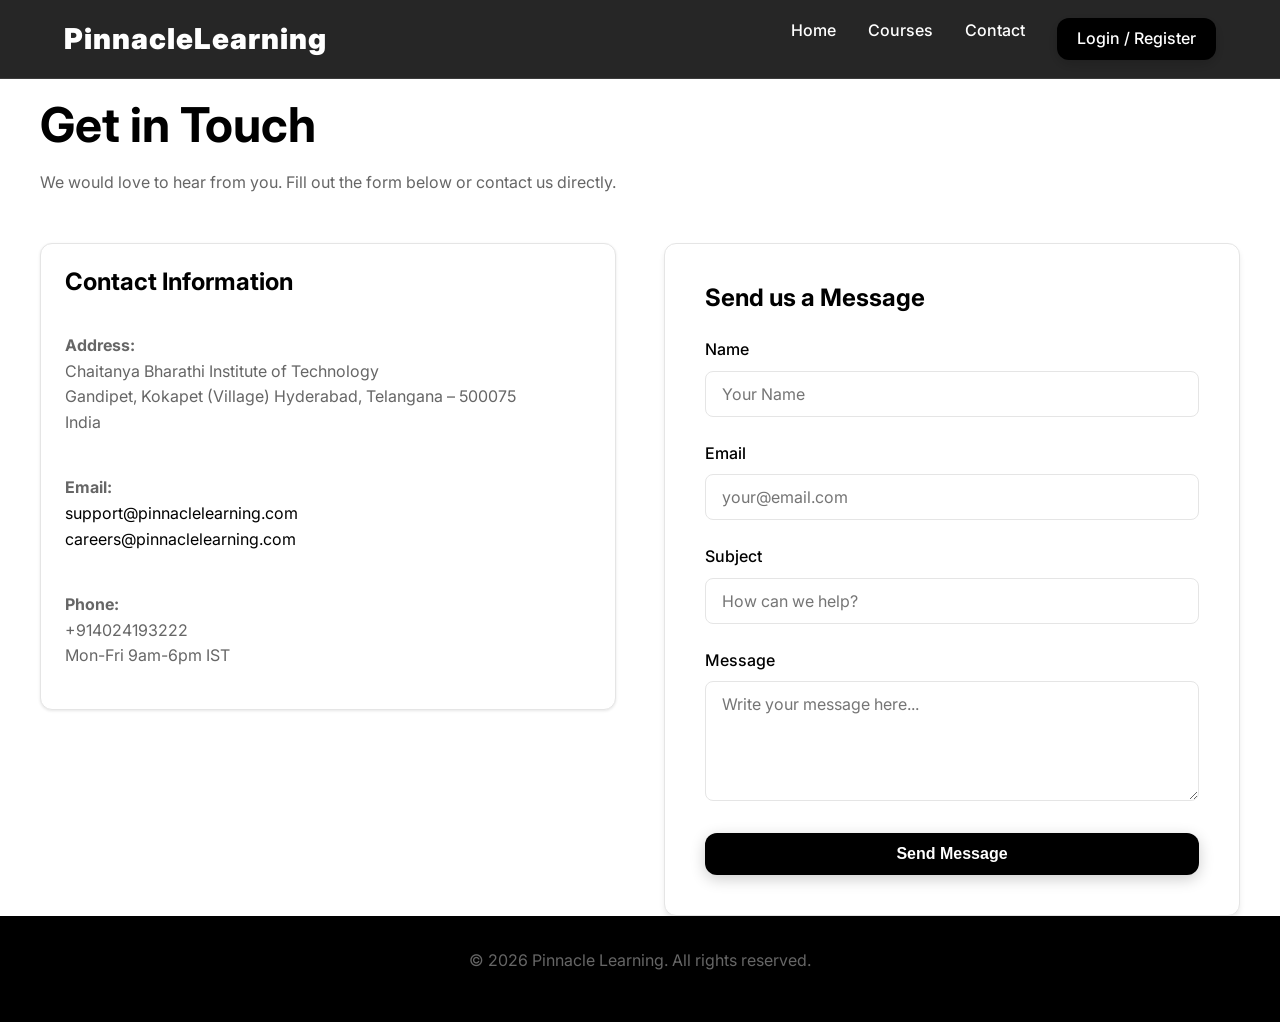
==== contact.html @ 9709eef1 "first commit" ====
<!DOCTYPE html>
<html lang="en">

<head>
    <meta charset="UTF-8">
    <meta name="viewport" content="width=device-width, initial-scale=1.0">
    <title>Contact Us | Pinnacle Learning</title>
    <link rel="stylesheet" href="styles.css">
    <link href="https://fonts.googleapis.com/css2?family=Inter:wght@400;500;600;700;800&display=swap" rel="stylesheet">
</head>

<body>
    <nav class="navbar">
        <a href="index.html" class="logo">PinnacleLearning</a>
        <ul class="nav-links">
            <li><a href="index.html">Home</a></li>
            <li><a href="courses.html">Courses</a></li>
            <li><a href="contact.html">Contact</a></li>
            <li><a href="register.html" class="btn btn-primary" style="padding: 0.5rem 1.25rem;">Login / Register</a>
            </li>
        </ul>
    </nav>

    <main class="container">
        <h1>Get in Touch</h1>
        <p style="margin-bottom: 3rem;">We would love to hear from you. Fill out the form below or contact us directly.
        </p>

        <div class="grid-2-col">
            <!-- Contact Information -->
            <div>
                <div class="card" style="margin-bottom: 2rem;">
                    <h3 style="color: var(--primary);">Contact Information</h3>

                    <div style="margin-top: 1.5rem;">
                        <p><strong>Address:</strong><br>Chaitanya Bharathi Institute of Technology<br>Gandipet, Kokapet
                            (Village)
                            Hyderabad, Telangana – 500075<br>India</p>
                    </div>

                    <div style="margin-top: 1.5rem;">
                        <p><strong>Email:</strong><br><a href="mailto:support@pinnaclelearning.com"
                                style="color: var(--text-main); text-decoration: none;">support@pinnaclelearning.com</a><br><a
                                href="mailto:careers@pinnaclelearning.com"
                                style="color: var(--text-main); text-decoration: none;">careers@pinnaclelearning.com</a>
                        </p>
                    </div>

                    <div style="margin-top: 1.5rem;">
                        <p><strong>Phone:</strong><br>+914024193222<br>Mon-Fri 9am-6pm IST</p>
                    </div>
                </div>
            </div>

            <!-- Inquiry Form -->
            <div class="form-container">
                <h3>Send us a Message</h3>
                <form
                    onsubmit="event.preventDefault(); alert('Your message has been sent successfully! We will get back to you shortly.'); this.reset();"
                    style="margin-top: 1.5rem;">
                    <div class="form-group">
                        <label for="contactName">Name</label>
                        <input type="text" id="contactName" class="form-control" placeholder="Your Name" required>
                    </div>

                    <div class="form-group">
                        <label for="contactEmail">Email</label>
                        <input type="email" id="contactEmail" class="form-control" placeholder="your@email.com"
                            required>
                    </div>

                    <div class="form-group">
                        <label for="contactSubject">Subject</label>
                        <input type="text" id="contactSubject" class="form-control" placeholder="How can we help?"
                            required>
                    </div>

                    <div class="form-group">
                        <label for="contactMessage">Message</label>
                        <textarea id="contactMessage" class="form-control" placeholder="Write your message here..."
                            required></textarea>
                    </div>

                    <button type="submit" class="btn btn-primary" style="width: 100%;">Send Message</button>
                </form>
            </div>
        </div>
    </main>

    <footer>
        <p>&copy; 2026 Pinnacle Learning. All rights reserved.</p>
    </footer>
</body>

</html>
---- styles.css ----
:root {
  --primary: #000000;
  --primary-hover: #333333;
  --secondary: #666666;
  --dark: #000000;
  --dark-glass: rgba(0, 0, 0, 0.85);
  --light: #ffffff;
  --card-bg: #ffffff;
  --text-main: #000000;
  --text-muted: #666666;
  --border: #e5e5e5;
  --shadow-sm: 0 1px 3px rgba(0, 0, 0, 0.1);
  --shadow-md: 0 4px 6px -1px rgba(0, 0, 0, 0.1);
  --shadow-lg: 0 10px 15px -3px rgba(0, 0, 0, 0.1);
  --radius: 12px;
  --transition: all 0.3s ease;
}

* {
  margin: 0;
  padding: 0;
  box-sizing: border-box;
}

body {
  font-family: 'Inter', system-ui, -apple-system, sans-serif;
  background-color: var(--light);
  color: var(--text-main);
  line-height: 1.6;
}

/* Typography */
h1,
h2,
h3,
h4 {
  color: var(--dark);
  font-weight: 700;
  line-height: 1.2;
}

h1 {
  font-size: 3rem;
  margin-bottom: 1rem;
}

h2 {
  font-size: 2.25rem;
  margin-bottom: 1.5rem;
}

h3 {
  font-size: 1.5rem;
  margin-bottom: 0.75rem;
}

p {
  margin-bottom: 1rem;
  color: var(--text-muted);
}

/* Navigation */
.navbar {
  position: fixed;
  top: 0;
  width: 100%;
  background: var(--dark-glass);
  backdrop-filter: blur(10px);
  -webkit-backdrop-filter: blur(10px);
  z-index: 1000;
  display: flex;
  justify-content: space-between;
  align-items: center;
  padding: 1rem 5%;
  border-bottom: 1px solid rgba(255, 255, 255, 0.1);
}

.logo {
  font-size: 1.8rem;
  font-weight: 900;
  letter-spacing: 1px;
  color: white;
  text-decoration: none;
  position: relative;
  transition: all 0.3s ease;
}

.nav-links {
  display: flex;
  gap: 2rem;
  list-style: none;
}

.nav-links a {
  color: #ffffff;
  text-decoration: none;
  font-weight: 500;
  transition: var(--transition);
  position: relative;
}

.nav-links a::after {
  content: '';
  position: absolute;
  width: 0;
  height: 2px;
  bottom: -4px;
  left: 0;
  background: var(--primary);
  transition: var(--transition);
}

.nav-links a:hover {
  color: #fff;
}

.nav-links a:hover::after {
  width: 100%;
}

/* Main Layout */
main {
  padding-top: 80px;
  /* Account for fixed navbar */
  min-height: 100vh;
}

.container {
  max-width: 1200px;
  margin: 0 auto;
  padding-top: 6rem;
}

/* Hero Section */
.hero {
  height: 90vh;
  display: flex;
  align-items: center;
  justify-content: center;
  text-align: center;
  background: linear-gradient(rgba(0, 0, 0, 0.8), rgba(0, 0, 0, 0.9)),
    url('https://images.unsplash.com/photo-1516321497487-e288fb19713f?ixlib=rb-4.0.3&auto=format&fit=crop&w=2070&q=80') center/cover;
  color: white;
  padding: 0 2rem;
}

.hero h1 {
  color: white;
}

.hero p {
  color: #cccccc;
  font-size: 1.25rem;
  max-width: 600px;
  margin: 0 auto 2rem;
}

/* Buttons */
.btn {
  display: inline-block;
  padding: 0.75rem 1.5rem;
  border-radius: var(--radius);
  font-weight: 600;
  text-decoration: none;
  cursor: pointer;
  transition: var(--transition);
  border: none;
  font-size: 1rem;
}

.btn-primary {
  background: var(--primary);
  color: white;
  box-shadow: 0 4px 15px rgba(0, 0, 0, 0.2);
}

.btn-primary:hover {
  transform: translateY(-2px);
  box-shadow: 0 6px 20px rgba(0, 0, 0, 0.3);
  color: white;
  background: var(--primary-hover);
}

.btn-outline {
  background: transparent;
  color: var(--primary);
  border: 2px solid var(--primary);
}

.btn-outline:hover {
  background: var(--primary);
  color: white;
}

/* Grid System */
.grid-system {
  display: grid;
  grid-template-columns: repeat(auto-fit, minmax(320px, 1fr));
  gap: 2rem;
  padding-bottom: 3rem;
}

.grid-2-col {
  display: grid;
  grid-template-columns: 1fr 1fr;
  gap: 3rem;
}

/* Cards */
.card {
  background: var(--card-bg);
  border-radius: var(--radius);
  padding: 1.5rem;
  box-shadow: var(--shadow-sm);
  transition: var(--transition);
  border: 1px solid var(--border);
  display: flex;
  flex-direction: column;
}

.card:hover {
  transform: translateY(-5px);
  box-shadow: var(--shadow-lg);
}

.card-img {
  width: 100%;
  height: 200px;
  object-fit: cover;
  border-radius: calc(var(--radius) - 4px);
  margin-bottom: 1.5rem;
}

.card-meta {
  display: flex;
  justify-content: space-between;
  align-items: center;
  margin-top: auto;
  padding-top: 1.5rem;
  border-top: 1px solid var(--border);
}

.price {
  font-size: 1.25rem;
  font-weight: 700;
  color: var(--primary);
}

.rating {
  color: var(--primary);
  font-weight: 600;
}

/* Form Styles */
.form-container {
  background: var(--card-bg);
  padding: 2.5rem;
  border-radius: var(--radius);
  box-shadow: var(--shadow-md);
  border: 1px solid var(--border);
}

.form-group {
  margin-bottom: 1.5rem;
}

.form-group label {
  display: block;
  margin-bottom: 0.5rem;
  font-weight: 500;
  color: var(--text-main);
}

.form-control {
  width: 100%;
  padding: 0.75rem 1rem;
  border: 1px solid var(--border);
  border-radius: 8px;
  font-family: inherit;
  font-size: 1rem;
  transition: var(--transition);
  background: var(--light);
}

.form-control:focus {
  outline: none;
  border-color: var(--primary);
  box-shadow: 0 0 0 3px rgba(0, 0, 0, 0.1);
  background: white;
}

textarea.form-control {
  min-height: 120px;
  resize: vertical;
}

.error-message {
  color: #ef4444;
  font-size: 0.875rem;
  margin-top: 0.5rem;
  display: none;
}

/* Course Details */
.course-header {
  margin-bottom: 3rem;
}

.curriculum-list {
  list-style: none;
}

.curriculum-list li {
  padding: 1rem;
  border: 1px solid var(--border);
  margin-bottom: 0.5rem;
  border-radius: 8px;
  display: flex;
  justify-content: space-between;
  background: var(--card-bg);
}

/* Footer */
footer {
  background: var(--dark);
  color: white;
  text-align: center;
  padding: 2rem;
  margin-top: auto;
}

@media (max-width: 768px) {
  .grid-2-col {
    grid-template-columns: 1fr;
  }

  .nav-links {
    display: none;
    /* In a real app, add a hamburger menu */
  }

  h1 {
    font-size: 2.5rem;
  }
}
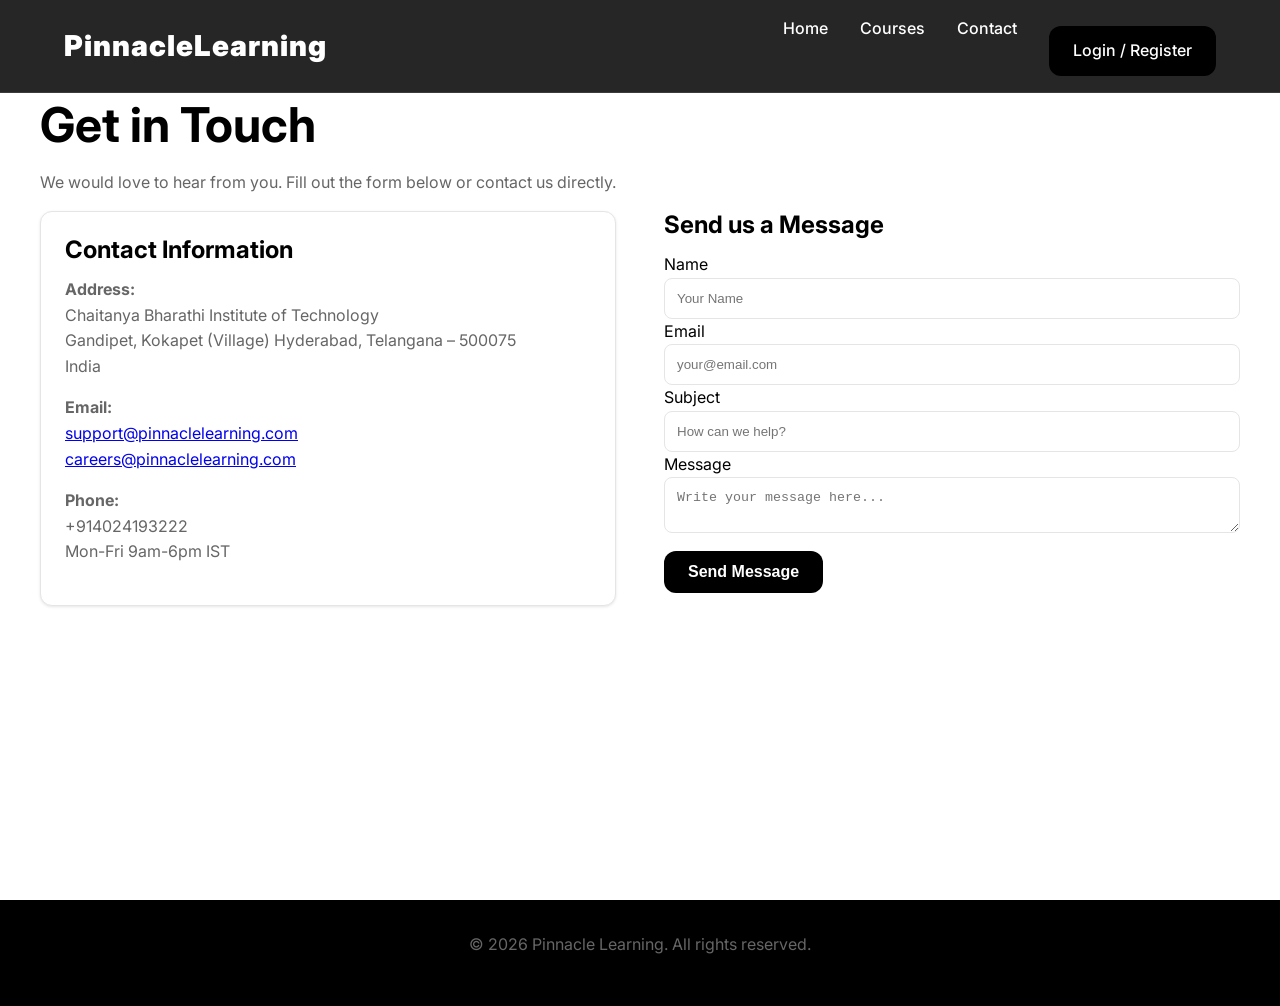
==== commit 5e7872c1: "final push" ====
--- a/contact.html
+++ b/contact.html
@@ -16,37 +16,34 @@
             <li><a href="index.html">Home</a></li>
             <li><a href="courses.html">Courses</a></li>
             <li><a href="contact.html">Contact</a></li>
-            <li><a href="register.html" class="btn btn-primary" style="padding: 0.5rem 1.25rem;">Login / Register</a>
+            <li><a href="register.html" class="btn btn-primary px-5-py-2">Login / Register</a>
             </li>
         </ul>
     </nav>
 
     <main class="container">
         <h1>Get in Touch</h1>
-        <p style="margin-bottom: 3rem;">We would love to hear from you. Fill out the form below or contact us directly.
+        <p class="auto-style-1">We would love to hear from you. Fill out the form below or contact us directly.
         </p>
 
         <div class="grid-2-col">
             <!-- Contact Information -->
             <div>
-                <div class="card" style="margin-bottom: 2rem;">
-                    <h3 style="color: var(--primary);">Contact Information</h3>
+                <div class="card auto-style-2">
+                    <h3 class="auto-style-3">Contact Information</h3>
 
-                    <div style="margin-top: 1.5rem;">
+                    <div class="auto-style-4">
                         <p><strong>Address:</strong><br>Chaitanya Bharathi Institute of Technology<br>Gandipet, Kokapet
                             (Village)
                             Hyderabad, Telangana – 500075<br>India</p>
                     </div>
 
-                    <div style="margin-top: 1.5rem;">
-                        <p><strong>Email:</strong><br><a href="mailto:support@pinnaclelearning.com"
-                                style="color: var(--text-main); text-decoration: none;">support@pinnaclelearning.com</a><br><a
-                                href="mailto:careers@pinnaclelearning.com"
-                                style="color: var(--text-main); text-decoration: none;">careers@pinnaclelearning.com</a>
+                    <div class="auto-style-4">
+                        <p><strong>Email:</strong><br><a href="mailto:support@pinnaclelearning.com" class="auto-style-5">support@pinnaclelearning.com</a><br><a href="mailto:careers@pinnaclelearning.com" class="auto-style-5">careers@pinnaclelearning.com</a>
                         </p>
                     </div>
 
-                    <div style="margin-top: 1.5rem;">
+                    <div class="auto-style-4">
                         <p><strong>Phone:</strong><br>+914024193222<br>Mon-Fri 9am-6pm IST</p>
                     </div>
                 </div>
@@ -55,9 +52,7 @@
             <!-- Inquiry Form -->
             <div class="form-container">
                 <h3>Send us a Message</h3>
-                <form
-                    onsubmit="event.preventDefault(); alert('Your message has been sent successfully! We will get back to you shortly.'); this.reset();"
-                    style="margin-top: 1.5rem;">
+                <form onsubmit="event.preventDefault(); alert('Your message has been sent successfully! We will get back to you shortly.'); this.reset();" class="auto-style-4">
                     <div class="form-group">
                         <label for="contactName">Name</label>
                         <input type="text" id="contactName" class="form-control" placeholder="Your Name" required>
@@ -81,7 +76,7 @@
                             required></textarea>
                     </div>
 
-                    <button type="submit" class="btn btn-primary" style="width: 100%;">Send Message</button>
+                    <button type="submit" class="btn btn-primary w-100">Send Message</button>
                 </form>
             </div>
         </div>
--- a/styles.css
+++ b/styles.css
@@ -1,345 +1,308 @@
-:root {
-  --primary: #000000;
-  --primary-hover: #333333;
-  --secondary: #666666;
-  --dark: #000000;
-  --dark-glass: rgba(0, 0, 0, 0.85);
-  --light: #ffffff;
-  --card-bg: #ffffff;
-  --text-main: #000000;
-  --text-muted: #666666;
-  --border: #e5e5e5;
-  --shadow-sm: 0 1px 3px rgba(0, 0, 0, 0.1);
-  --shadow-md: 0 4px 6px -1px rgba(0, 0, 0, 0.1);
-  --shadow-lg: 0 10px 15px -3px rgba(0, 0, 0, 0.1);
-  --radius: 12px;
-  --transition: all 0.3s ease;
-}
-
 * {
-  margin: 0;
-  padding: 0;
-  box-sizing: border-box;
+    margin: 0;
+    padding: 0;
+    box-sizing: border-box;
 }
 
 body {
-  font-family: 'Inter', system-ui, -apple-system, sans-serif;
-  background-color: var(--light);
-  color: var(--text-main);
-  line-height: 1.6;
-}
-
-/* Typography */
+    font-family: 'Inter', system-ui, -apple-system, sans-serif;
+    background-color: #ffffff;
+    color: #000000;
+    line-height: 1.6;
+}
+
 h1,
 h2,
 h3,
 h4 {
-  color: var(--dark);
-  font-weight: 700;
-  line-height: 1.2;
+    color: #000000;
+    font-weight: 700;
+    line-height: 1.2;
 }
 
 h1 {
-  font-size: 3rem;
-  margin-bottom: 1rem;
+    font-size: 3rem;
+    margin-bottom: 1rem;
 }
 
 h2 {
-  font-size: 2.25rem;
-  margin-bottom: 1.5rem;
+    font-size: 2.25rem;
+    margin-bottom: 1.5rem;
 }
 
 h3 {
-  font-size: 1.5rem;
-  margin-bottom: 0.75rem;
+    font-size: 1.5rem;
+    margin-bottom: 0.75rem;
 }
 
 p {
-  margin-bottom: 1rem;
-  color: var(--text-muted);
-}
-
-/* Navigation */
+    margin-bottom: 1rem;
+    color: #666666;
+}
+
+
 .navbar {
-  position: fixed;
-  top: 0;
-  width: 100%;
-  background: var(--dark-glass);
-  backdrop-filter: blur(10px);
-  -webkit-backdrop-filter: blur(10px);
-  z-index: 1000;
-  display: flex;
-  justify-content: space-between;
-  align-items: center;
-  padding: 1rem 5%;
-  border-bottom: 1px solid rgba(255, 255, 255, 0.1);
+    position: fixed;
+    top: 0;
+    width: 100%;
+    background: rgba(0, 0, 0, 0.85);
+    backdrop-filter: blur(10px);
+    -webkit-backdrop-filter: blur(10px);
+    z-index: 1000;
+    display: flex;
+    justify-content: space-between;
+    align-items: center;
+    padding: 1rem 5%;
+    border-bottom: 1px solid rgba(255, 255, 255, 0.1);
 }
 
 .logo {
-  font-size: 1.8rem;
-  font-weight: 900;
-  letter-spacing: 1px;
-  color: white;
-  text-decoration: none;
-  position: relative;
-  transition: all 0.3s ease;
+    font-size: 1.8rem;
+    font-weight: 900;
+    letter-spacing: 1px;
+    color: white;
+    text-decoration: none;
+    position: relative;
+    transition: all 0.3s ease;
 }
 
 .nav-links {
-  display: flex;
-  gap: 2rem;
-  list-style: none;
+    display: flex;
+    gap: 2rem;
+    list-style: none;
 }
 
 .nav-links a {
-  color: #ffffff;
-  text-decoration: none;
-  font-weight: 500;
-  transition: var(--transition);
-  position: relative;
+    color: #ffffff;
+    text-decoration: none;
+    font-weight: 500;
+    transition: all 0.3s ease;
+    position: relative;
 }
 
 .nav-links a::after {
-  content: '';
-  position: absolute;
-  width: 0;
-  height: 2px;
-  bottom: -4px;
-  left: 0;
-  background: var(--primary);
-  transition: var(--transition);
-}
-
-.nav-links a:hover {
-  color: #fff;
+    content: '';
+    position: absolute;
+    width: 0;
+    height: 2px;
+    bottom: -4px;
+    left: 0;
+    background: #000000;
+    transition: all 0.3s ease;
 }
 
 .nav-links a:hover::after {
-  width: 100%;
-}
-
-/* Main Layout */
+    width: 100%;
+}
+
+
 main {
-  padding-top: 80px;
-  /* Account for fixed navbar */
-  min-height: 100vh;
+    padding-top: 80px;
+    min-height: 100vh;
 }
 
 .container {
-  max-width: 1200px;
-  margin: 0 auto;
-  padding-top: 6rem;
-}
-
-/* Hero Section */
+    max-width: 1200px;
+    margin: 0 auto;
+    padding-top: 6rem;
+}
+
 .hero {
-  height: 90vh;
-  display: flex;
-  align-items: center;
-  justify-content: center;
-  text-align: center;
-  background: linear-gradient(rgba(0, 0, 0, 0.8), rgba(0, 0, 0, 0.9)),
-    url('https://images.unsplash.com/photo-1516321497487-e288fb19713f?ixlib=rb-4.0.3&auto=format&fit=crop&w=2070&q=80') center/cover;
-  color: white;
-  padding: 0 2rem;
+    height: 90vh;
+    display: flex;
+    align-items: center;
+    justify-content: center;
+    text-align: center;
+    background: linear-gradient(rgba(0, 0, 0, 0.8), rgba(0, 0, 0, 0.9)),
+        url('https://images.unsplash.com/photo-1516321497487-e288fb19713f') center/cover;
+    color: white;
+    padding: 0 2rem;
 }
 
 .hero h1 {
-  color: white;
+    color: white;
 }
 
 .hero p {
-  color: #cccccc;
-  font-size: 1.25rem;
-  max-width: 600px;
-  margin: 0 auto 2rem;
-}
-
-/* Buttons */
+    color: #cccccc;
+    font-size: 1.25rem;
+    max-width: 600px;
+    margin: 0 auto 2rem;
+}
+
 .btn {
-  display: inline-block;
-  padding: 0.75rem 1.5rem;
-  border-radius: var(--radius);
-  font-weight: 600;
-  text-decoration: none;
-  cursor: pointer;
-  transition: var(--transition);
-  border: none;
-  font-size: 1rem;
+    display: inline-block;
+    padding: 0.75rem 1.5rem;
+    border-radius: 12px;
+    font-weight: 600;
+    text-decoration: none;
+    cursor: pointer;
+    transition: all 0.3s ease;
+    border: none;
+    font-size: 1rem;
+    margin-top: 10px;
 }
 
 .btn-primary {
-  background: var(--primary);
-  color: white;
-  box-shadow: 0 4px 15px rgba(0, 0, 0, 0.2);
+    background: #000000;
+    color: white;
 }
 
 .btn-primary:hover {
-  transform: translateY(-2px);
-  box-shadow: 0 6px 20px rgba(0, 0, 0, 0.3);
-  color: white;
-  background: var(--primary-hover);
+    transform: translateY(-2px);
+    background: #333333;
 }
 
 .btn-outline {
-  background: transparent;
-  color: var(--primary);
-  border: 2px solid var(--primary);
+    background: transparent;
+    color: #000000;
+    border: 2px solid #000000;
 }
 
 .btn-outline:hover {
-  background: var(--primary);
-  color: white;
-}
-
-/* Grid System */
+    background: #000000;
+    color: white;
+}
+
 .grid-system {
-  display: grid;
-  grid-template-columns: repeat(auto-fit, minmax(320px, 1fr));
-  gap: 2rem;
-  padding-bottom: 3rem;
+    display: grid;
+    grid-template-columns: repeat(auto-fit, minmax(320px, 1fr));
+    gap: 2rem;
+    align-items: start;
 }
 
 .grid-2-col {
-  display: grid;
-  grid-template-columns: 1fr 1fr;
-  gap: 3rem;
-}
-
-/* Cards */
+    display: grid;
+    grid-template-columns: 1fr 1fr;
+    gap: 3rem;
+}
+
+
 .card {
-  background: var(--card-bg);
-  border-radius: var(--radius);
-  padding: 1.5rem;
-  box-shadow: var(--shadow-sm);
-  transition: var(--transition);
-  border: 1px solid var(--border);
-  display: flex;
-  flex-direction: column;
+    background: #ffffff;
+    border-radius: 12px;
+    padding: 1.5rem;
+    box-shadow: 0 1px 3px rgba(0, 0, 0, 0.1);
+    transition: all 0.3s ease;
+    border: 1px solid #e5e5e5;
 }
 
 .card:hover {
-  transform: translateY(-5px);
-  box-shadow: var(--shadow-lg);
+    transform: translateY(-5px);
+    box-shadow: 0 10px 15px rgba(0, 0, 0, 0.1);
 }
 
 .card-img {
-  width: 100%;
-  height: 200px;
-  object-fit: cover;
-  border-radius: calc(var(--radius) - 4px);
-  margin-bottom: 1.5rem;
-}
-
-.card-meta {
-  display: flex;
-  justify-content: space-between;
-  align-items: center;
-  margin-top: auto;
-  padding-top: 1.5rem;
-  border-top: 1px solid var(--border);
-}
-
-.price {
-  font-size: 1.25rem;
-  font-weight: 700;
-  color: var(--primary);
-}
-
-.rating {
-  color: var(--primary);
-  font-weight: 600;
-}
-
-/* Form Styles */
-.form-container {
-  background: var(--card-bg);
-  padding: 2.5rem;
-  border-radius: var(--radius);
-  box-shadow: var(--shadow-md);
-  border: 1px solid var(--border);
-}
-
-.form-group {
-  margin-bottom: 1.5rem;
-}
-
-.form-group label {
-  display: block;
-  margin-bottom: 0.5rem;
-  font-weight: 500;
-  color: var(--text-main);
-}
+    width: 100%;
+    height: 200px;
+    object-fit: cover;
+    border-radius: 8px;
+    margin-bottom: 1.5rem;
+}
+
 
 .form-control {
-  width: 100%;
-  padding: 0.75rem 1rem;
-  border: 1px solid var(--border);
-  border-radius: 8px;
-  font-family: inherit;
-  font-size: 1rem;
-  transition: var(--transition);
-  background: var(--light);
-}
-
-.form-control:focus {
-  outline: none;
-  border-color: var(--primary);
-  box-shadow: 0 0 0 3px rgba(0, 0, 0, 0.1);
-  background: white;
-}
-
-textarea.form-control {
-  min-height: 120px;
-  resize: vertical;
+    width: 100%;
+    padding: 0.75rem;
+    border: 1px solid #e5e5e5;
+    border-radius: 8px;
+    transition: all 0.3s ease;
+}
+
+
+footer {
+    background: #000000;
+    color: white;
+    text-align: center;
+    padding: 2rem;
 }
 
 .error-message {
-  color: #ef4444;
-  font-size: 0.875rem;
-  margin-top: 0.5rem;
-  display: none;
-}
-
-/* Course Details */
-.course-header {
-  margin-bottom: 3rem;
-}
-
-.curriculum-list {
-  list-style: none;
-}
-
-.curriculum-list li {
-  padding: 1rem;
-  border: 1px solid var(--border);
-  margin-bottom: 0.5rem;
-  border-radius: 8px;
-  display: flex;
-  justify-content: space-between;
-  background: var(--card-bg);
-}
-
-/* Footer */
-footer {
-  background: var(--dark);
-  color: white;
-  text-align: center;
-  padding: 2rem;
-  margin-top: auto;
-}
-
-@media (max-width: 768px) {
-  .grid-2-col {
-    grid-template-columns: 1fr;
-  }
-
-  .nav-links {
+    color: #dc3545;
+    font-size: 0.85rem;
+    margin-top: 0.25rem;
     display: none;
-    /* In a real app, add a hamburger menu */
-  }
-
-  h1 {
-    font-size: 2.5rem;
-  }
+}
+
+.success-message {
+    color: #28a745;
+    font-size: 0.9rem;
+    margin-top: 1rem;
+    font-weight: 600;
+    text-align: center;
+    display: none;
+}
+
+/* Refactored Classes from Inline CSS */
+.courses-header {
+    text-align: center;
+    margin-bottom: 3rem;
+}
+
+.course-details {
+    padding-top: 1rem;
+    margin-top: 1rem;
+    border-top: 1px solid #e5e5e5;
+    text-align: left;
+}
+
+.course-description {
+    font-size: 0.9rem;
+    margin: 0.5rem 0 1rem;
+    color: #666666;
+}
+
+/* Helper & Humanized Classes for index.html */
+.nav-btn {
+    padding: 0.5rem 1.25rem !important;
+}
+
+.hero-actions {
+    display: flex;
+    gap: 1rem;
+    justify-content: center;
+    margin-top: 2rem;
+}
+
+.btn-outline-light {
+    color: white;
+    border-color: white;
+}
+
+.btn-outline-light:hover {
+    background: white;
+    color: #000000;
+}
+
+.text-center {
+    text-align: center;
+}
+
+.max-w-800 {
+    max-width: 800px;
+    margin-left: auto;
+    margin-right: auto;
+}
+
+.mb-3rem {
+    margin-bottom: 3rem;
+}
+
+.grid-3-col {
+    display: grid;
+    grid-template-columns: repeat(3, 1fr);
+    gap: 2rem;
+}
+
+.feature-card {
+    text-align: center;
+    border: none;
+    box-shadow: none;
+    background: transparent;
+    padding: 1.5rem;
+}
+
+.feature-title {
+    font-size: 2rem;
+    margin-bottom: 0.75rem;
 }
